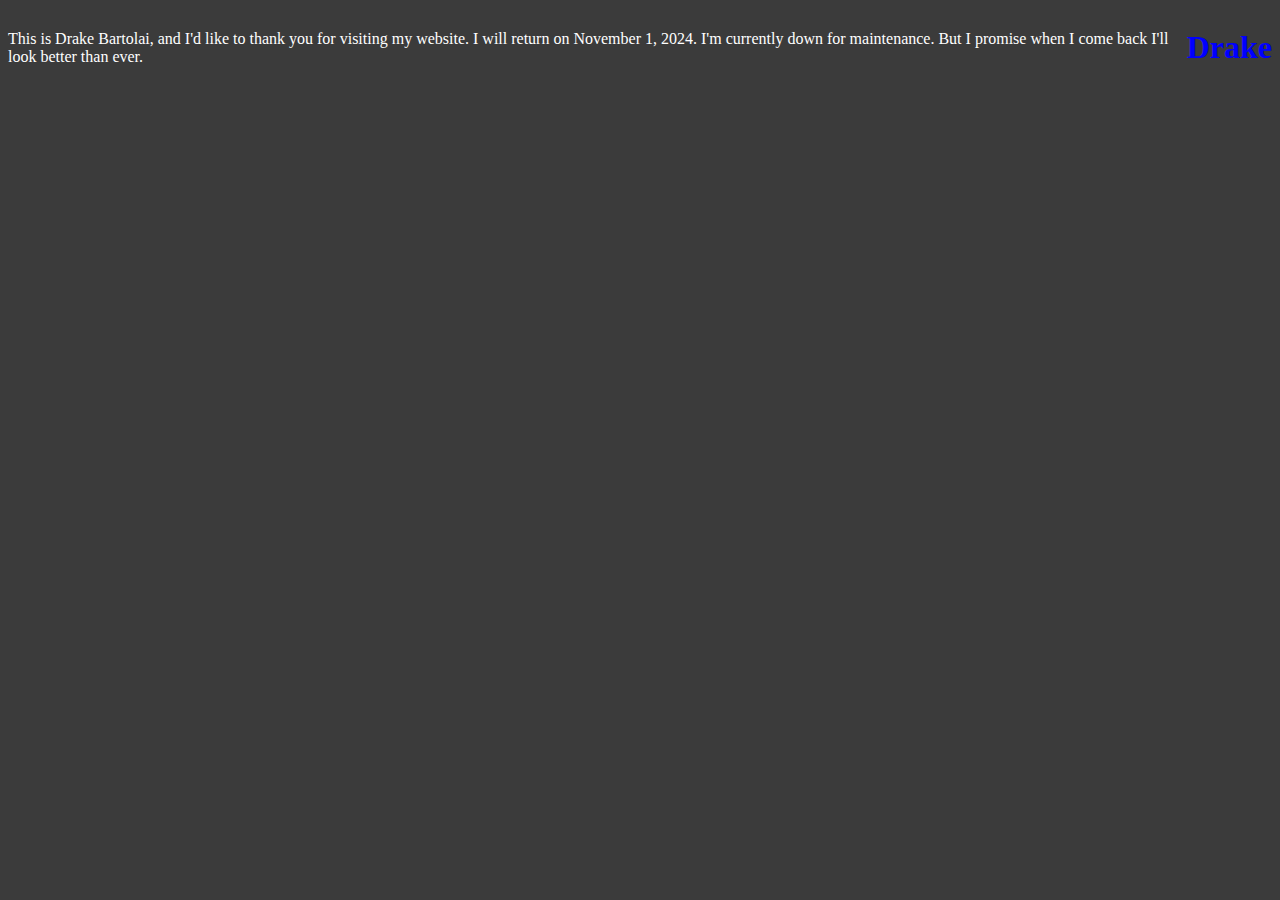
==== index.html @ 31ba6a9f "Edits" ====
<!DOCTYPE html>
<html lang="en">
<head>
    <meta charset="UTF-8">
    <meta http-equiv="X-UA-Compatible" content="IE=edge">
    <meta name="viewport" content="width=device-width, initial-scale=1.0">
    <title>Drake Bartolai</title>
    <link rel="stylesheet" href="./styling.css">
</head>
<body>
    <div class="construction">
        <p>
            This is Drake Bartolai, and I'd like to thank you for visiting my website.
            I will return on November 1, 2024. I'm currently down for maintenance. But I promise
            when I come back I'll look better than ever.
        </p>
    </div>
    <h1 class="blue">Drake</h1>
</body>
</html>
---- styling.css ----
body{
    background-color: rgb(59, 59, 59);
    display: flex;
    justify-content: center;
}

.construction{
    display: flex;
    flex-direction: column;
    justify-content: center;
    color: white;
    background-color: rgb(59, 59, 59);
}

.blue{
    color: blue;
}
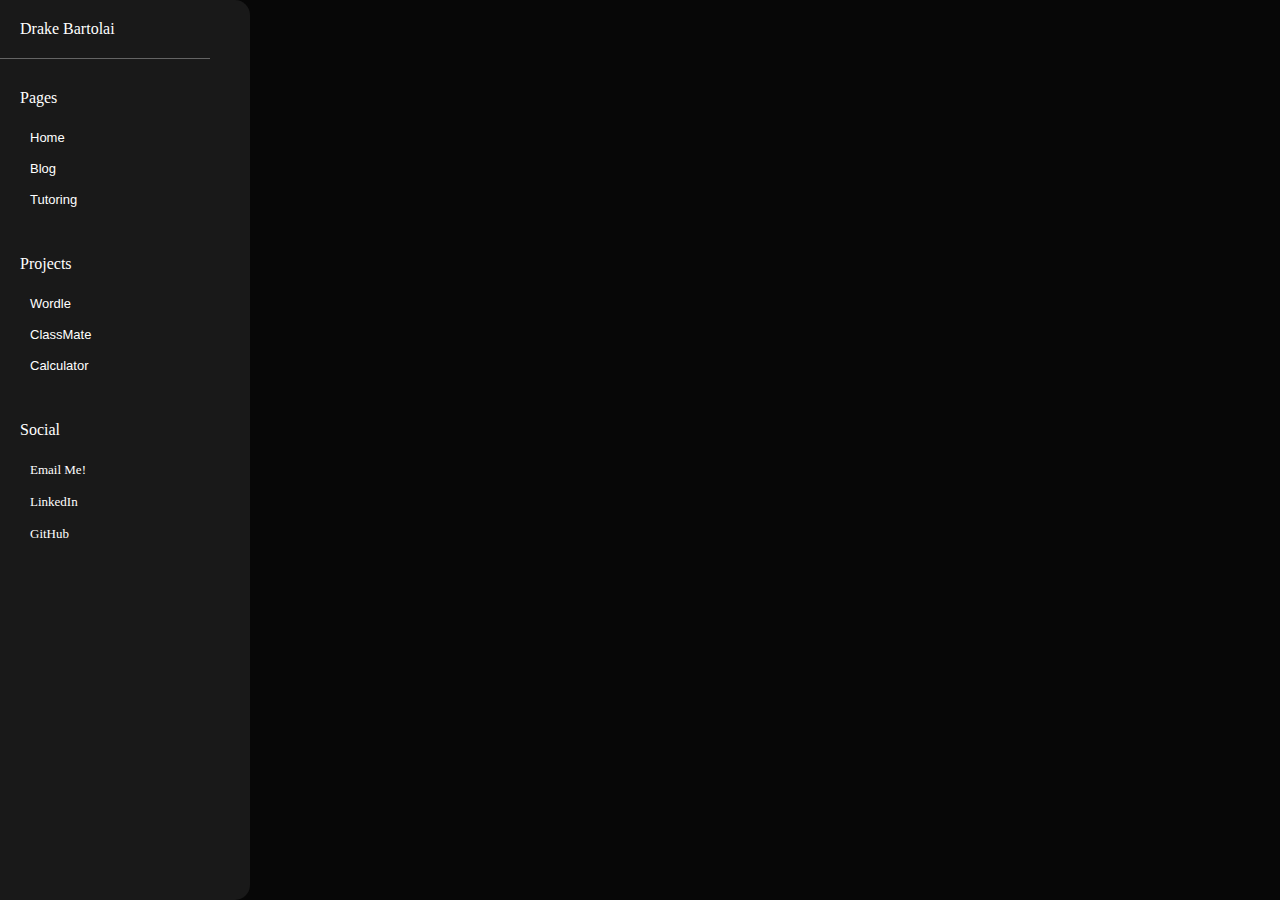
==== commit b2085cae: "New Site" ====
--- a/index.html
+++ b/index.html
@@ -5,16 +5,43 @@
     <meta http-equiv="X-UA-Compatible" content="IE=edge">
     <meta name="viewport" content="width=device-width, initial-scale=1.0">
     <title>Drake Bartolai</title>
-    <link rel="stylesheet" href="./styling.css">
+    <link rel = "stylesheet" href="styling.css"/>
 </head>
 <body>
-    <div class="construction">
-        <p>
-            This is Drake Bartolai, and I'd like to thank you for visiting my website.
-            I will return on November 1, 2024. I'm currently down for maintenance. But I promise
-            when I come back I'll look better than ever.
-        </p>
+    <div class="view">
+        <div class="sidebar">
+            <div class="name-div">
+                <h1 class="name">Drake Bartolai</h1>
+            </div>
+            <div class="sidebar-section">
+                <h2 class="section-name">Pages</h2>
+                <ul class="section-items">
+                    <button class="sidebar-button">Home</button>
+                    <button class="sidebar-button">Blog</button>
+                    <button class="sidebar-button">Tutoring</button>
+                </ul>
+            </div>
+            <div class="sidebar-section">
+                <h2 class="section-name">Projects</h2>
+                <ul class="section-items">
+                    <button class="sidebar-button">Wordle</button>
+                    <button class="sidebar-button">ClassMate</button>
+                    <button class="sidebar-button">Calculator</button>
+                </ul>
+            </div>
+            <div class="sidebar-section">
+                <h2 class="section-name">Social</h2>
+                <ul class="section-items">
+                    <li class="section-link"><a target="_blank" href='mailto:drakeab2@illinois.edu'>Email Me!</a></li>
+                    <li class="section-link"><a target="_blank" href='https://www.linkedin.com/in/drake-bartolai-789506293/'>LinkedIn</a></li>
+                    <li class="section-link"><a target="_blank" href='https://github.com/dbartolai1'>GitHub</a></li>
+                </ul>
+            </div>
+        </div>
+        <div class="page">
+            <div class="page-content"></div>
+        </div>
     </div>
-    <h1 class="blue">Drake</h1>
+    <script src="site.js"></script>
 </body>
 </html>
--- a/styling.css
+++ b/styling.css
@@ -1,17 +1,155 @@
+@font-face {
+    font-family: 'Roboto';
+    src: url('./Roboto/Roboto-Thin.ttf');
+    font-weight: 100;
+    font-style: normal;
+}
+@font-face {
+    font-family: 'Roboto';
+    src: url('./Roboto/Roboto-Light.ttf');
+    font-weight: 300;
+    font-style: normal;
+}
+@font-face {
+    font-family: 'Roboto';
+    src: url('./Roboto/Roboto-Regular.ttf');
+    font-weight: 400;
+    font-style: normal;
+}
+@font-face {
+    font-family: 'Roboto';
+    src: url('./Roboto/Roboto-Medium.ttf');
+    font-weight: 500;
+    font-style: normal;
+}
+@font-face {
+    font-family: 'Roboto';
+    src: url('./Roboto/Roboto-Bold.ttf');
+    font-weight: 700;
+    font-style: normal;
+}
+@font-face {
+    font-family: 'Roboto';
+    src: url('./Roboto/Roboto-Black.ttf');
+    font-weight: 900;
+    font-style: normal;
+}
+
+*{
+    box-sizing: border-box;
+    margin: 0px;
+}
+
 body{
-    background-color: rgb(59, 59, 59);
+    font-family: 'Roboto';
+    font-weight: 100;
+    background-color: rgb(7, 7, 7);
+    overflow: hidden;
+}
+
+.view{
+    width: 100%;
+    display: flex;
+}
+
+.sidebar{
+    height: 100vh;
+    width: 250px;
+    background-color: rgb(25, 25, 25);
+    color: white;
+    border-top-right-radius: 15px;
+    border-bottom-right-radius: 15px;
+    position: fixed;
+    padding-right: 40px
+}
+
+.sidebar-section button{
+    background-color: rgb(25, 25, 25);
+    border: none;
+    color: white;
+    font-size: small;
+    font-weight: 400;
+    padding-top: 8px;
+    padding-bottom: 8px;
+    padding-left: 10px;
+    margin-right: 40px;
+    width: 100%;
+}
+
+.sidebar-button{
+    background-color: rgb(25, 25, 25);
+    border: none;
+    color: white;
+    font-size: small;
+    font-weight: 400;
+    padding-top: 8px;
+    padding-bottom: 8px;
+    padding-left: 10px;
+    margin-right: 40px;
+    width: 100%;
+    display: flex;
+}
+
+.page{
+    color: rgb(200, 200, 200);
     display: flex;
     justify-content: center;
 }
 
-.construction{
+.name-div{
     display: flex;
-    flex-direction: column;
-    justify-content: center;
-    color: white;
-    background-color: rgb(59, 59, 59);
+    padding-top: 20px;
+    padding-bottom: 20px;
+    padding-left: 20px;
+    border-bottom: solid rgb(100, 100, 100) 1px;
 }
 
-.blue{
-    color: blue;
+.name{
+    font-weight: 500;
+    font-size: medium;
+}
+
+.sidebar-section{
+    padding-left: 20px;
+    margin-top: 10px;
+    margin-bottom: 40px;
+}
+
+.section-items{
+    list-style-type: none;
+    padding-left: 0px;
+}
+
+.sidebar-button:hover{
+    background-color: rgb(80, 80, 80);
+    border-radius: 8px;
+    cursor: pointer;
+}
+
+.section-link:hover{
+    background-color: rgb(80, 80, 80);
+    border-radius: 8px;
+}
+
+.section-link{
+    font-size: small;
+    font-weight: 400;
+    padding-left: 10px;
+    display: flex;
+}
+
+.section-link a{
+    color: white;
+    text-decoration: none;
+    width: 100%;
+    height: 100%;
+    padding-top: 8px;
+    padding-bottom: 8px;
+}
+
+.section-name{
+    font-weight: 500;
+    font-size: medium;
+    margin-bottom: 15px;
+    margin-top: 30px;
 }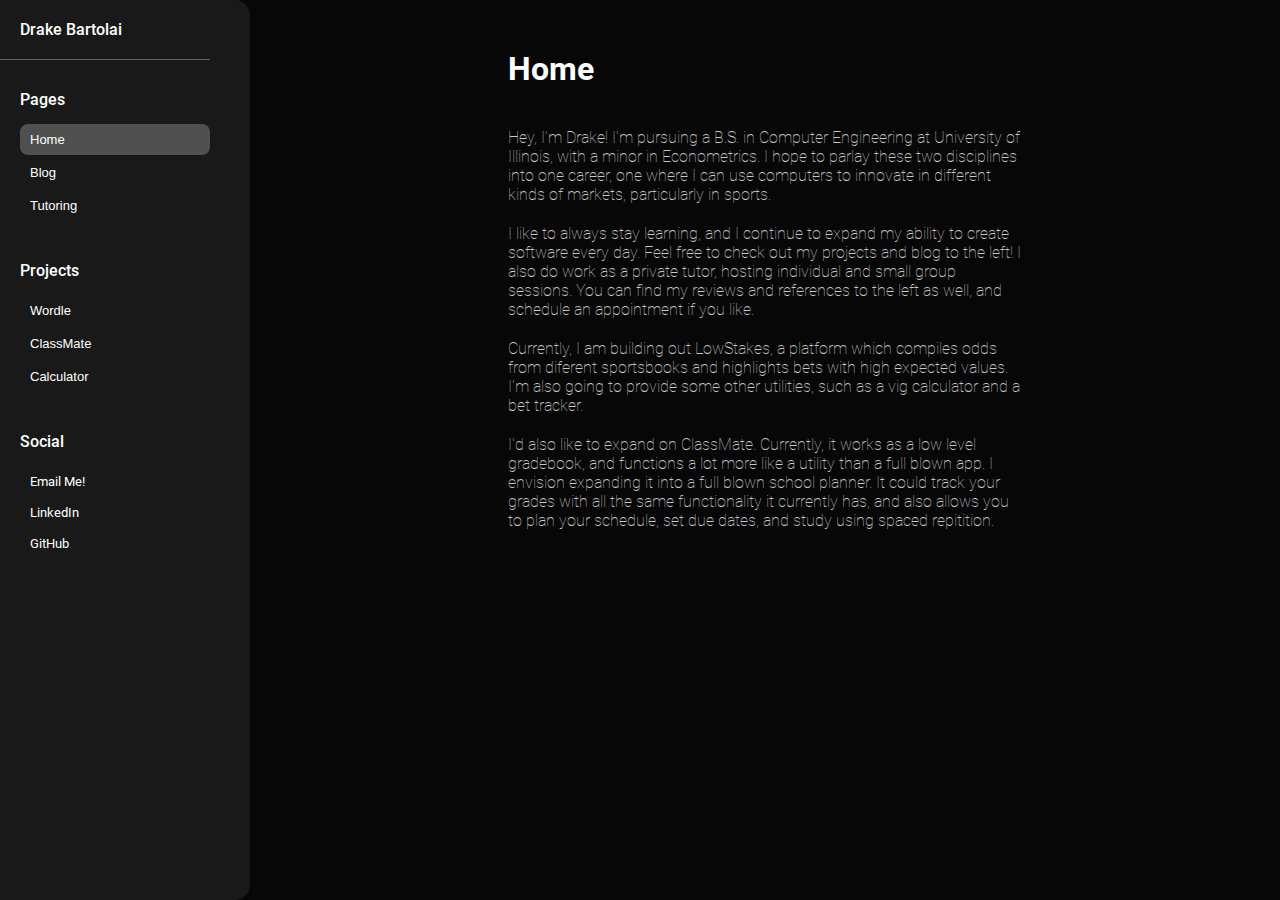
==== commit 94400362: "A lot of changes" ====
--- a/index.html
+++ b/index.html
@@ -6,6 +6,7 @@
     <meta name="viewport" content="width=device-width, initial-scale=1.0">
     <title>Drake Bartolai</title>
     <link rel = "stylesheet" href="styling.css"/>
+    <link rel="icon" href="favicon.ico"/>
 </head>
 <body>
     <div class="view">
@@ -39,7 +40,11 @@
             </div>
         </div>
         <div class="page">
-            <div class="page-content"></div>
+            <div class="page-header-div">
+                <h1 class="page-header"></h1>
+            </div>
+            <div class="page-content-div">
+            </div>
         </div>
     </div>
     <script src="site.js"></script>
--- a/styling.css
+++ b/styling.css
@@ -41,7 +41,7 @@
 }
 
 body{
-    font-family: 'Roboto';
+    font-family: 'Roboto', sans-serif;
     font-weight: 100;
     background-color: rgb(7, 7, 7);
     overflow: hidden;
@@ -63,9 +63,9 @@
     padding-right: 40px
 }
 
-.sidebar-section button{
+.sidebar-button{
+    border: none;
     background-color: rgb(25, 25, 25);
-    border: none;
     color: white;
     font-size: small;
     font-weight: 400;
@@ -73,12 +73,15 @@
     padding-bottom: 8px;
     padding-left: 10px;
     margin-right: 40px;
+    margin-bottom: 2px;
     width: 100%;
+    display: flex;
 }
 
-.sidebar-button{
-    background-color: rgb(25, 25, 25);
+.sidebar-button-active{
     border: none;
+    background-color: rgb(80, 80, 80);
+    border-radius: 8px;
     color: white;
     font-size: small;
     font-weight: 400;
@@ -88,12 +91,6 @@
     margin-right: 40px;
     width: 100%;
     display: flex;
-}
-
-.page{
-    color: rgb(200, 200, 200);
-    display: flex;
-    justify-content: center;
 }
 
 .name-div{
@@ -107,6 +104,11 @@
 .name{
     font-weight: 500;
     font-size: medium;
+}
+
+.name:hover{
+    cursor: pointer;
+    color: rgb(200, 200, 200);
 }
 
 .sidebar-section{
@@ -152,4 +154,28 @@
     font-size: medium;
     margin-bottom: 15px;
     margin-top: 30px;
+}
+
+.page{
+    color: rgb(200, 200, 200);
+    display: flex;
+    align-items: center;
+    margin-left: 250px;
+    width: 100%;
+    padding-top: 50px;
+    flex-direction: column;
+}
+
+.page-content-div{
+    width: 50%;
+    padding-top: 40px;
+}
+
+.page-header-div{
+    width: 50%;
+    color: white;
+}
+
+.page-content{
+    margin-bottom: 20px;
 }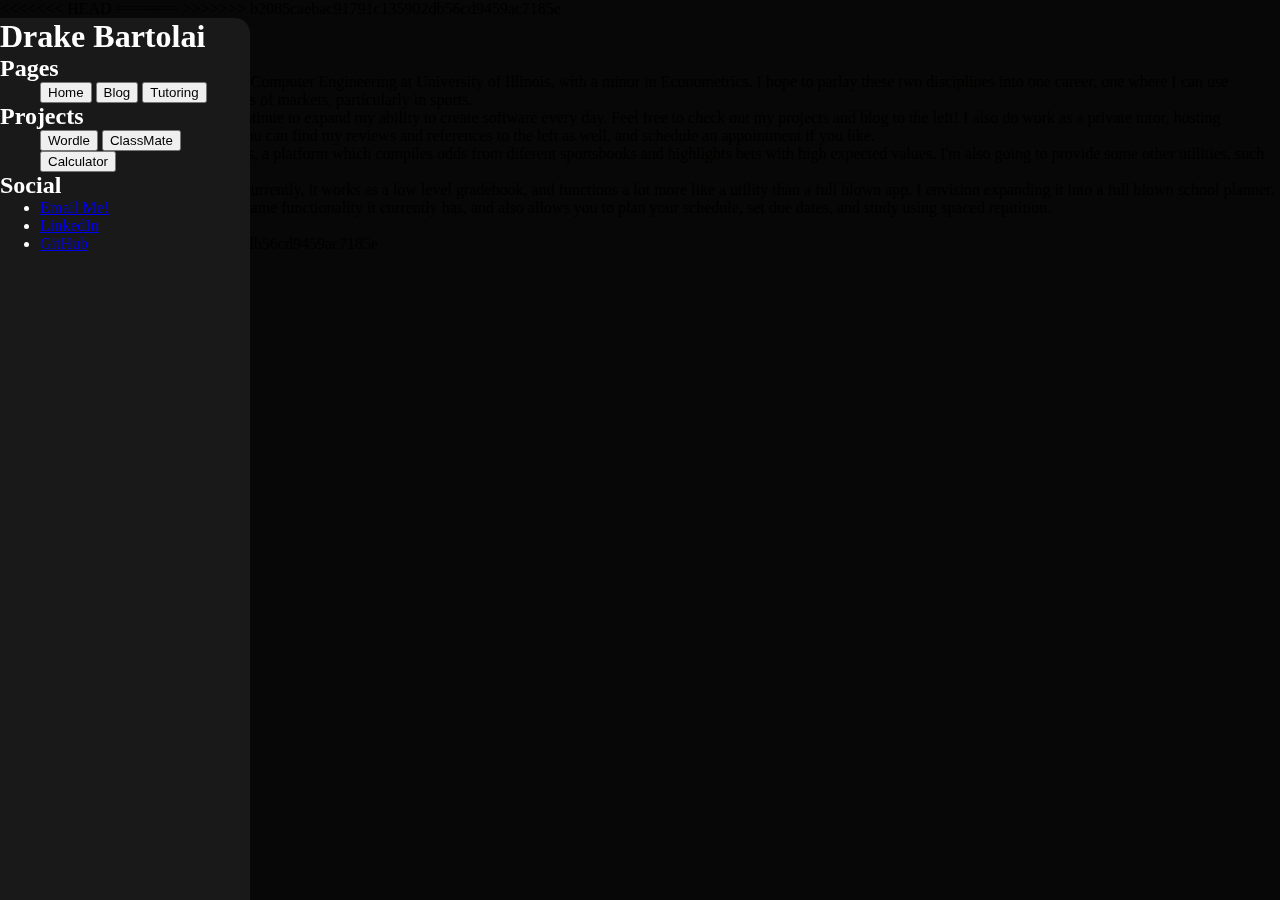
==== commit 97c07cbd: "a lot of changes" ====
--- a/index.html
+++ b/index.html
@@ -6,7 +6,10 @@
     <meta name="viewport" content="width=device-width, initial-scale=1.0">
     <title>Drake Bartolai</title>
     <link rel = "stylesheet" href="styling.css"/>
+<<<<<<< HEAD
     <link rel="icon" href="favicon.ico"/>
+=======
+>>>>>>> b2085caebac91791c135902db56cd9459ac7185e
 </head>
 <body>
     <div class="view">
@@ -40,11 +43,15 @@
             </div>
         </div>
         <div class="page">
+<<<<<<< HEAD
             <div class="page-header-div">
                 <h1 class="page-header"></h1>
             </div>
             <div class="page-content-div">
             </div>
+=======
+            <div class="page-content"></div>
+>>>>>>> b2085caebac91791c135902db56cd9459ac7185e
         </div>
     </div>
     <script src="site.js"></script>
--- a/styling.css
+++ b/styling.css
@@ -41,7 +41,11 @@
 }
 
 body{
+<<<<<<< HEAD
     font-family: 'Roboto', sans-serif;
+=======
+    font-family: 'Roboto';
+>>>>>>> b2085caebac91791c135902db56cd9459ac7185e
     font-weight: 100;
     background-color: rgb(7, 7, 7);
     overflow: hidden;
@@ -63,9 +67,15 @@
     padding-right: 40px
 }
 
+<<<<<<< HEAD
 .sidebar-button{
     border: none;
     background-color: rgb(25, 25, 25);
+=======
+.sidebar-section button{
+    background-color: rgb(25, 25, 25);
+    border: none;
+>>>>>>> b2085caebac91791c135902db56cd9459ac7185e
     color: white;
     font-size: small;
     font-weight: 400;
@@ -73,6 +83,7 @@
     padding-bottom: 8px;
     padding-left: 10px;
     margin-right: 40px;
+<<<<<<< HEAD
     margin-bottom: 2px;
     width: 100%;
     display: flex;
@@ -82,6 +93,14 @@
     border: none;
     background-color: rgb(80, 80, 80);
     border-radius: 8px;
+=======
+    width: 100%;
+}
+
+.sidebar-button{
+    background-color: rgb(25, 25, 25);
+    border: none;
+>>>>>>> b2085caebac91791c135902db56cd9459ac7185e
     color: white;
     font-size: small;
     font-weight: 400;
@@ -93,6 +112,15 @@
     display: flex;
 }
 
+<<<<<<< HEAD
+=======
+.page{
+    color: rgb(200, 200, 200);
+    display: flex;
+    justify-content: center;
+}
+
+>>>>>>> b2085caebac91791c135902db56cd9459ac7185e
 .name-div{
     display: flex;
     padding-top: 20px;
@@ -106,11 +134,14 @@
     font-size: medium;
 }
 
+<<<<<<< HEAD
 .name:hover{
     cursor: pointer;
     color: rgb(200, 200, 200);
 }
 
+=======
+>>>>>>> b2085caebac91791c135902db56cd9459ac7185e
 .sidebar-section{
     padding-left: 20px;
     margin-top: 10px;
@@ -154,6 +185,7 @@
     font-size: medium;
     margin-bottom: 15px;
     margin-top: 30px;
+<<<<<<< HEAD
 }
 
 .page{
@@ -178,4 +210,6 @@
 
 .page-content{
     margin-bottom: 20px;
+=======
+>>>>>>> b2085caebac91791c135902db56cd9459ac7185e
 }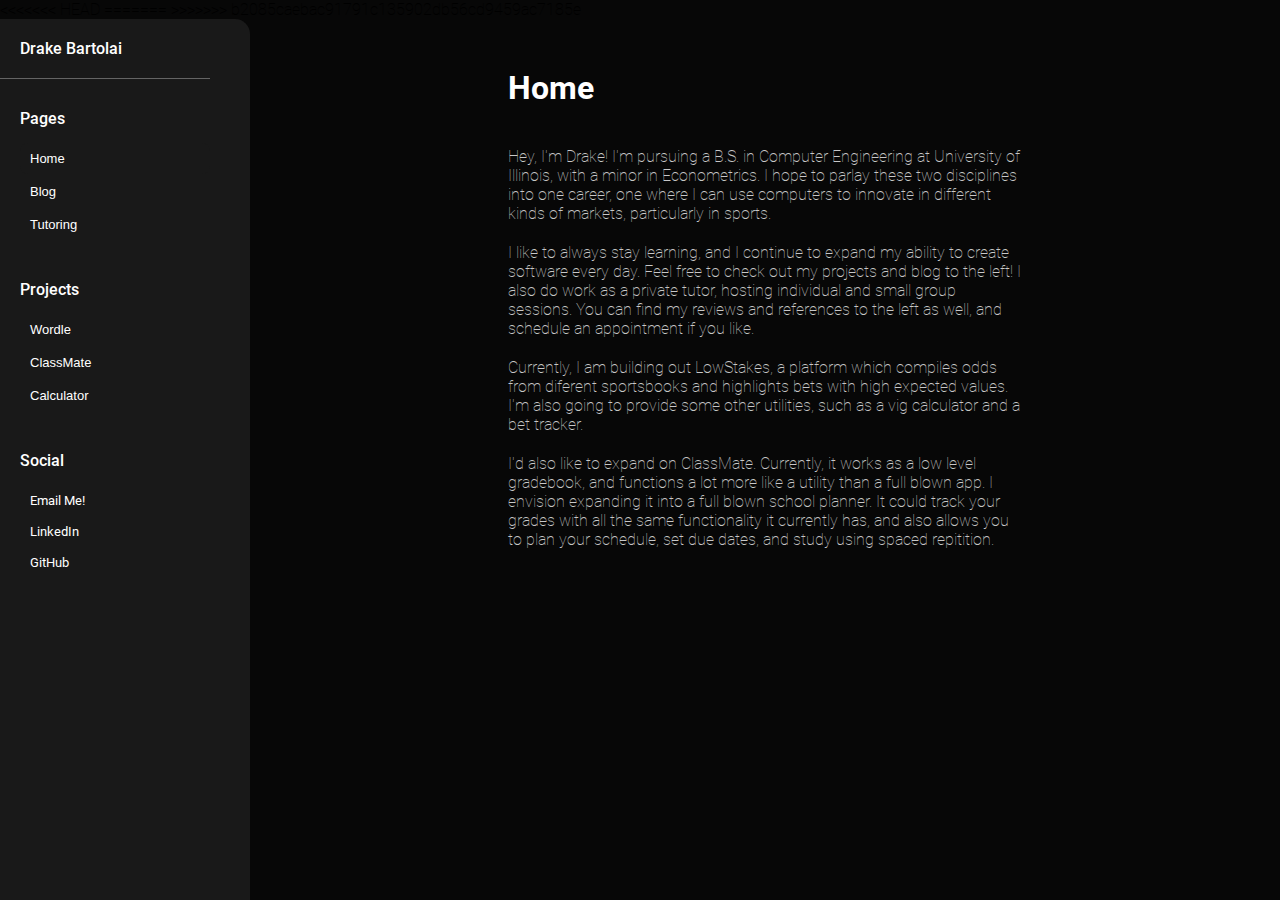
==== commit 46240dc3: "errors" ====
--- a/index.html
+++ b/index.html
@@ -43,15 +43,12 @@
             </div>
         </div>
         <div class="page">
-<<<<<<< HEAD
             <div class="page-header-div">
                 <h1 class="page-header"></h1>
             </div>
             <div class="page-content-div">
             </div>
-=======
             <div class="page-content"></div>
->>>>>>> b2085caebac91791c135902db56cd9459ac7185e
         </div>
     </div>
     <script src="site.js"></script>
--- a/styling.css
+++ b/styling.css
@@ -41,11 +41,8 @@
 }
 
 body{
-<<<<<<< HEAD
     font-family: 'Roboto', sans-serif;
-=======
     font-family: 'Roboto';
->>>>>>> b2085caebac91791c135902db56cd9459ac7185e
     font-weight: 100;
     background-color: rgb(7, 7, 7);
     overflow: hidden;
@@ -67,15 +64,14 @@
     padding-right: 40px
 }
 
-<<<<<<< HEAD
 .sidebar-button{
     border: none;
     background-color: rgb(25, 25, 25);
-=======
+}
+
 .sidebar-section button{
     background-color: rgb(25, 25, 25);
     border: none;
->>>>>>> b2085caebac91791c135902db56cd9459ac7185e
     color: white;
     font-size: small;
     font-weight: 400;
@@ -83,7 +79,6 @@
     padding-bottom: 8px;
     padding-left: 10px;
     margin-right: 40px;
-<<<<<<< HEAD
     margin-bottom: 2px;
     width: 100%;
     display: flex;
@@ -93,14 +88,6 @@
     border: none;
     background-color: rgb(80, 80, 80);
     border-radius: 8px;
-=======
-    width: 100%;
-}
-
-.sidebar-button{
-    background-color: rgb(25, 25, 25);
-    border: none;
->>>>>>> b2085caebac91791c135902db56cd9459ac7185e
     color: white;
     font-size: small;
     font-weight: 400;
@@ -112,15 +99,6 @@
     display: flex;
 }
 
-<<<<<<< HEAD
-=======
-.page{
-    color: rgb(200, 200, 200);
-    display: flex;
-    justify-content: center;
-}
-
->>>>>>> b2085caebac91791c135902db56cd9459ac7185e
 .name-div{
     display: flex;
     padding-top: 20px;
@@ -134,14 +112,11 @@
     font-size: medium;
 }
 
-<<<<<<< HEAD
 .name:hover{
     cursor: pointer;
     color: rgb(200, 200, 200);
 }
 
-=======
->>>>>>> b2085caebac91791c135902db56cd9459ac7185e
 .sidebar-section{
     padding-left: 20px;
     margin-top: 10px;
@@ -185,7 +160,6 @@
     font-size: medium;
     margin-bottom: 15px;
     margin-top: 30px;
-<<<<<<< HEAD
 }
 
 .page{
@@ -210,6 +184,4 @@
 
 .page-content{
     margin-bottom: 20px;
-=======
->>>>>>> b2085caebac91791c135902db56cd9459ac7185e
 }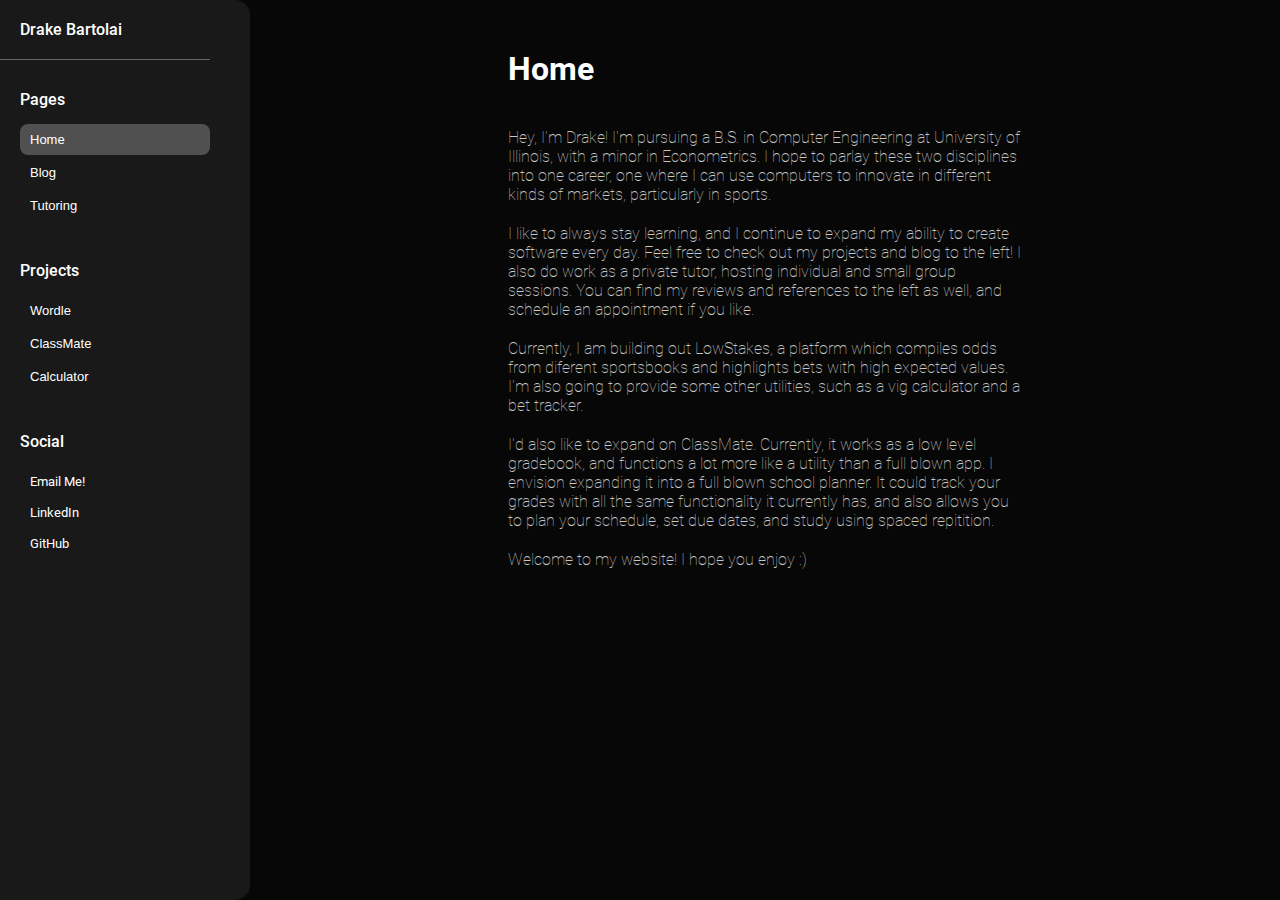
==== commit d27d9cda: "Home page finishing touches" ====
--- a/index.html
+++ b/index.html
@@ -6,10 +6,7 @@
     <meta name="viewport" content="width=device-width, initial-scale=1.0">
     <title>Drake Bartolai</title>
     <link rel = "stylesheet" href="styling.css"/>
-<<<<<<< HEAD
     <link rel="icon" href="favicon.ico"/>
-=======
->>>>>>> b2085caebac91791c135902db56cd9459ac7185e
 </head>
 <body>
     <div class="view">
--- a/styling.css
+++ b/styling.css
@@ -51,10 +51,13 @@
 .view{
     width: 100%;
     display: flex;
+    padding: 0;
+    margin: 0;
 }
 
 .sidebar{
     height: 100vh;
+    margin-top: 0px;
     width: 250px;
     background-color: rgb(25, 25, 25);
     color: white;
@@ -67,11 +70,7 @@
 .sidebar-button{
     border: none;
     background-color: rgb(25, 25, 25);
-}
-
-.sidebar-section button{
-    background-color: rgb(25, 25, 25);
-    border: none;
+    border-radius: 8px;
     color: white;
     font-size: small;
     font-weight: 400;
@@ -79,9 +78,9 @@
     padding-bottom: 8px;
     padding-left: 10px;
     margin-right: 40px;
-    margin-bottom: 2px;
     width: 100%;
     display: flex;
+    margin-bottom: 2px;
 }
 
 .sidebar-button-active{
@@ -97,6 +96,7 @@
     margin-right: 40px;
     width: 100%;
     display: flex;
+    margin-bottom: 2px;
 }
 
 .name-div{
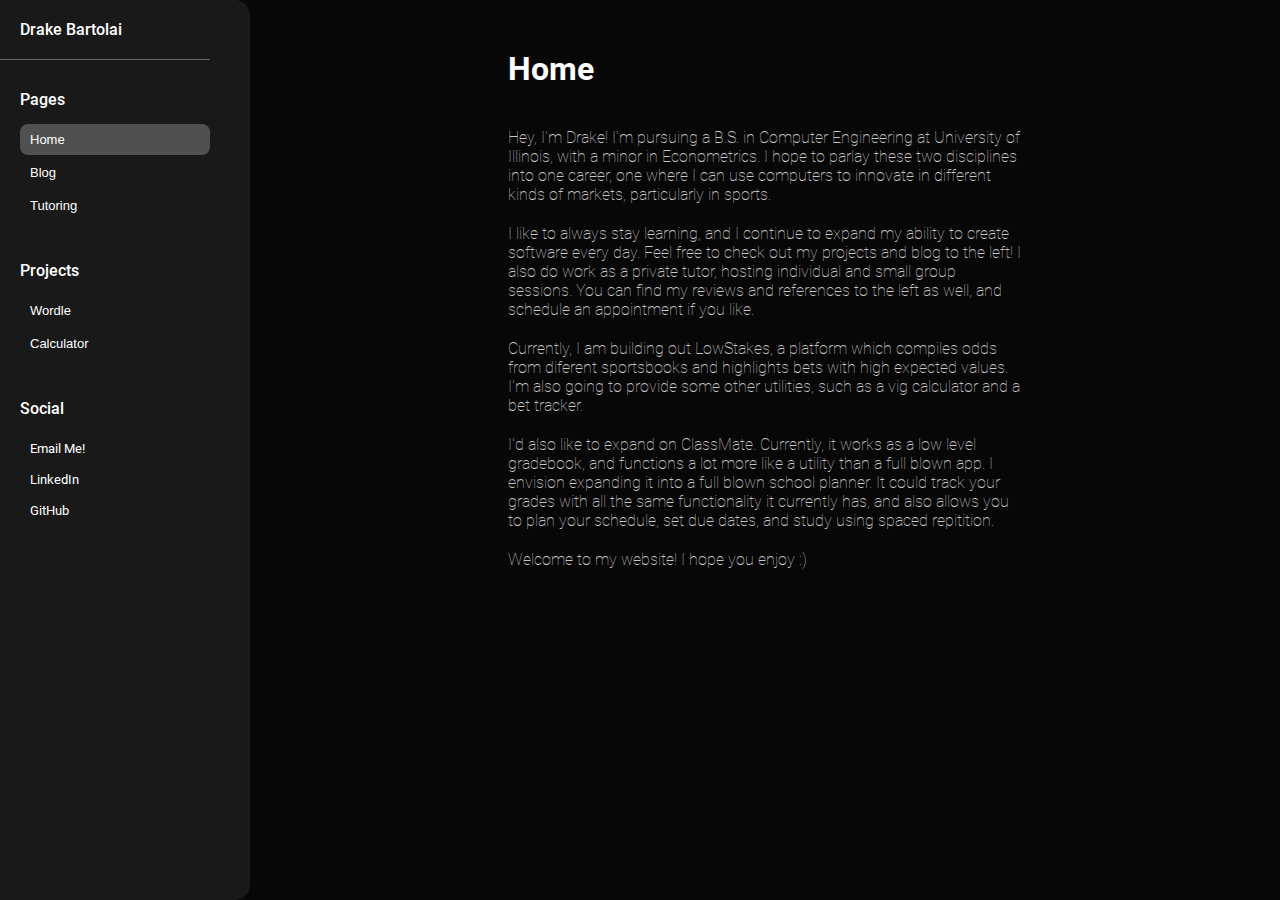
==== commit 85b12f99: "Changes" ====
--- a/index.html
+++ b/index.html
@@ -26,7 +26,6 @@
                 <h2 class="section-name">Projects</h2>
                 <ul class="section-items">
                     <button class="sidebar-button">Wordle</button>
-                    <button class="sidebar-button">ClassMate</button>
                     <button class="sidebar-button">Calculator</button>
                 </ul>
             </div>
@@ -41,11 +40,9 @@
         </div>
         <div class="page">
             <div class="page-header-div">
-                <h1 class="page-header"></h1>
+                <h1 class="page-header">Blog</h1>
             </div>
-            <div class="page-content-div">
-            </div>
-            <div class="page-content"></div>
+            <div class="page-content-div"></div>
         </div>
     </div>
     <script src="site.js"></script>
--- a/styling.css
+++ b/styling.css
@@ -182,6 +182,49 @@
     color: white;
 }
 
+.page-header{
+    display: flex;
+    justify-content: space-between;
+}
+
 .page-content{
     margin-bottom: 20px;
+}
+
+.blog-post{
+    border-top: solid rgb(100, 100, 100) 1px;
+    padding-bottom: 20px;
+    padding-top: 20px;
+    padding-left: 10px;
+    padding-right: 10px;
+}
+
+.blog-post:last-child{
+    border-bottom: solid rgb(100, 100, 100) 1px;
+}
+
+.blog-post:hover{
+    cursor: pointer;
+    background-color: rgb(25, 25, 25);
+}
+
+.blog-post-info{
+    display: flex;
+    justify-content: space-between;
+    margin-bottom: 5px;
+}
+
+.blog-post-title{
+    color: white;
+}
+
+.blog-post-date-div{
+    display: flex;
+    flex-direction: column;
+    justify-content: center;
+}
+
+.blog-post-date{
+    font-size: medium;
+    color: white
 }